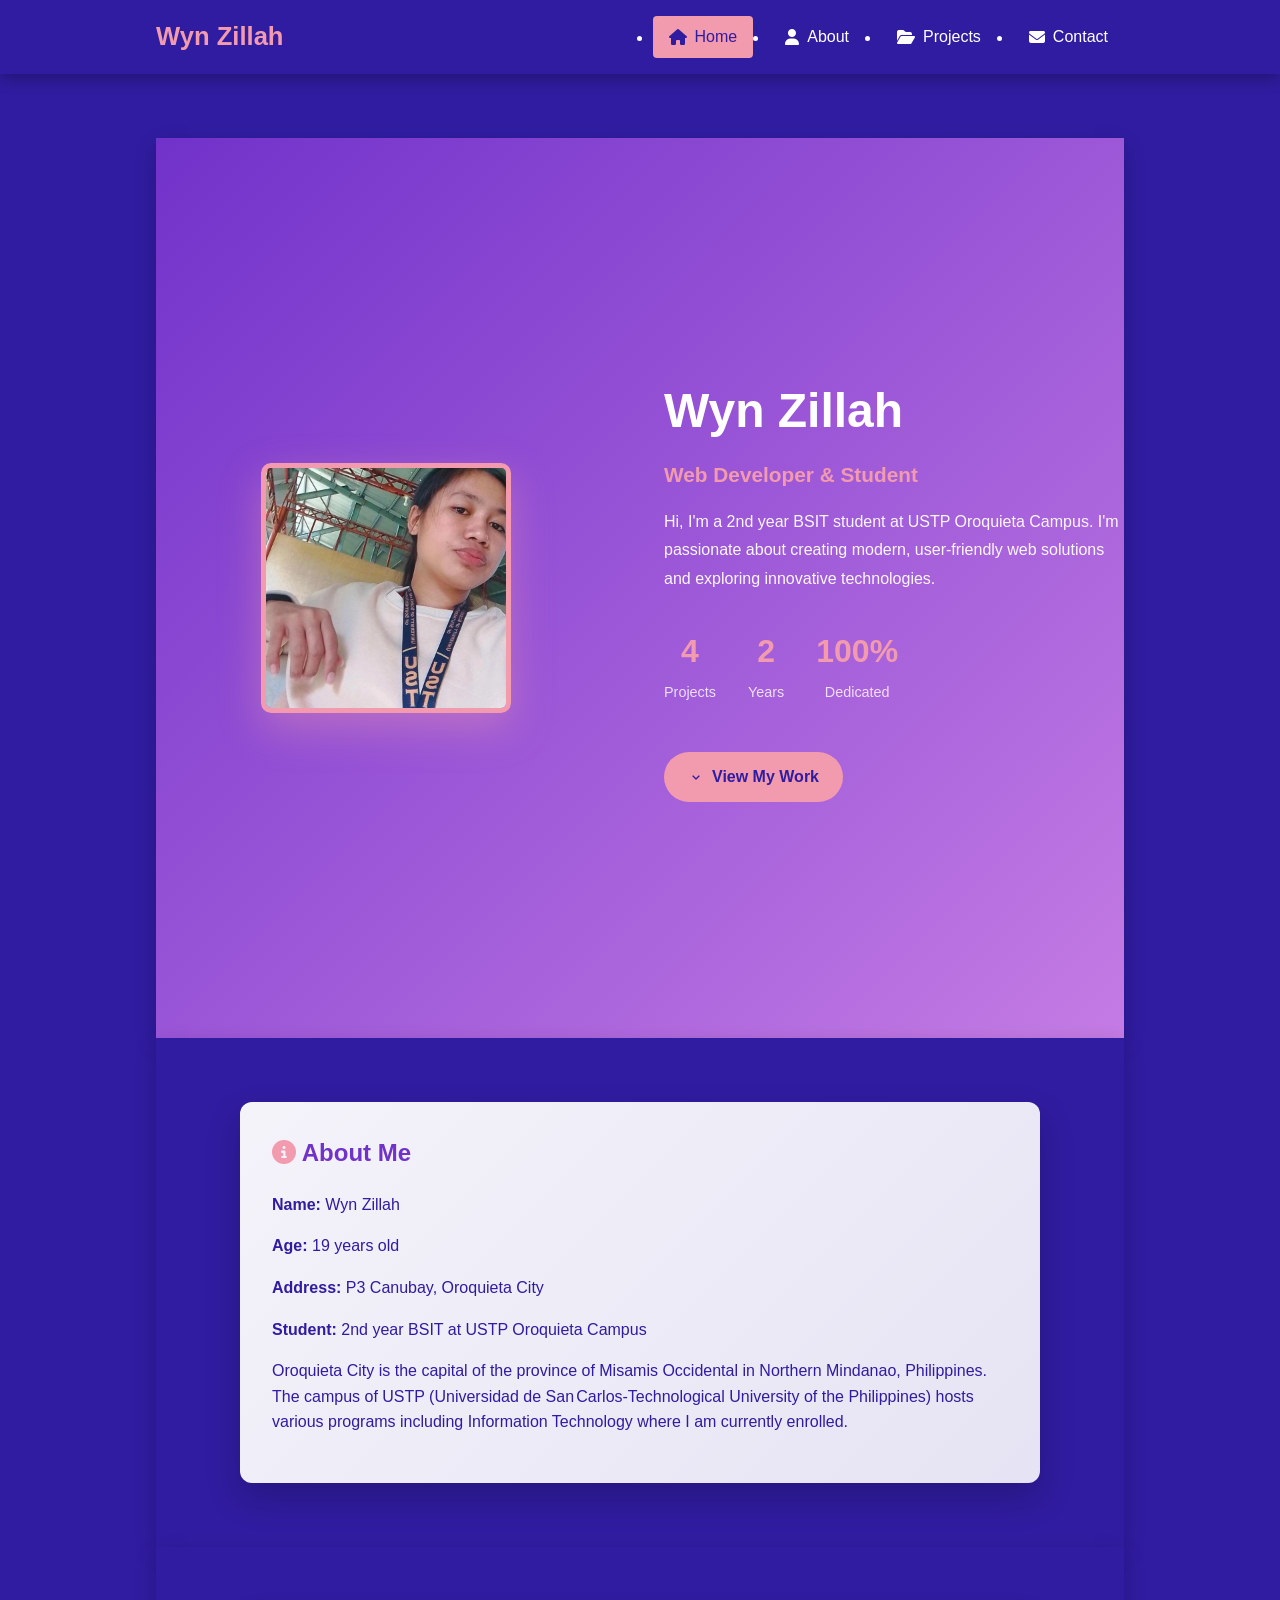
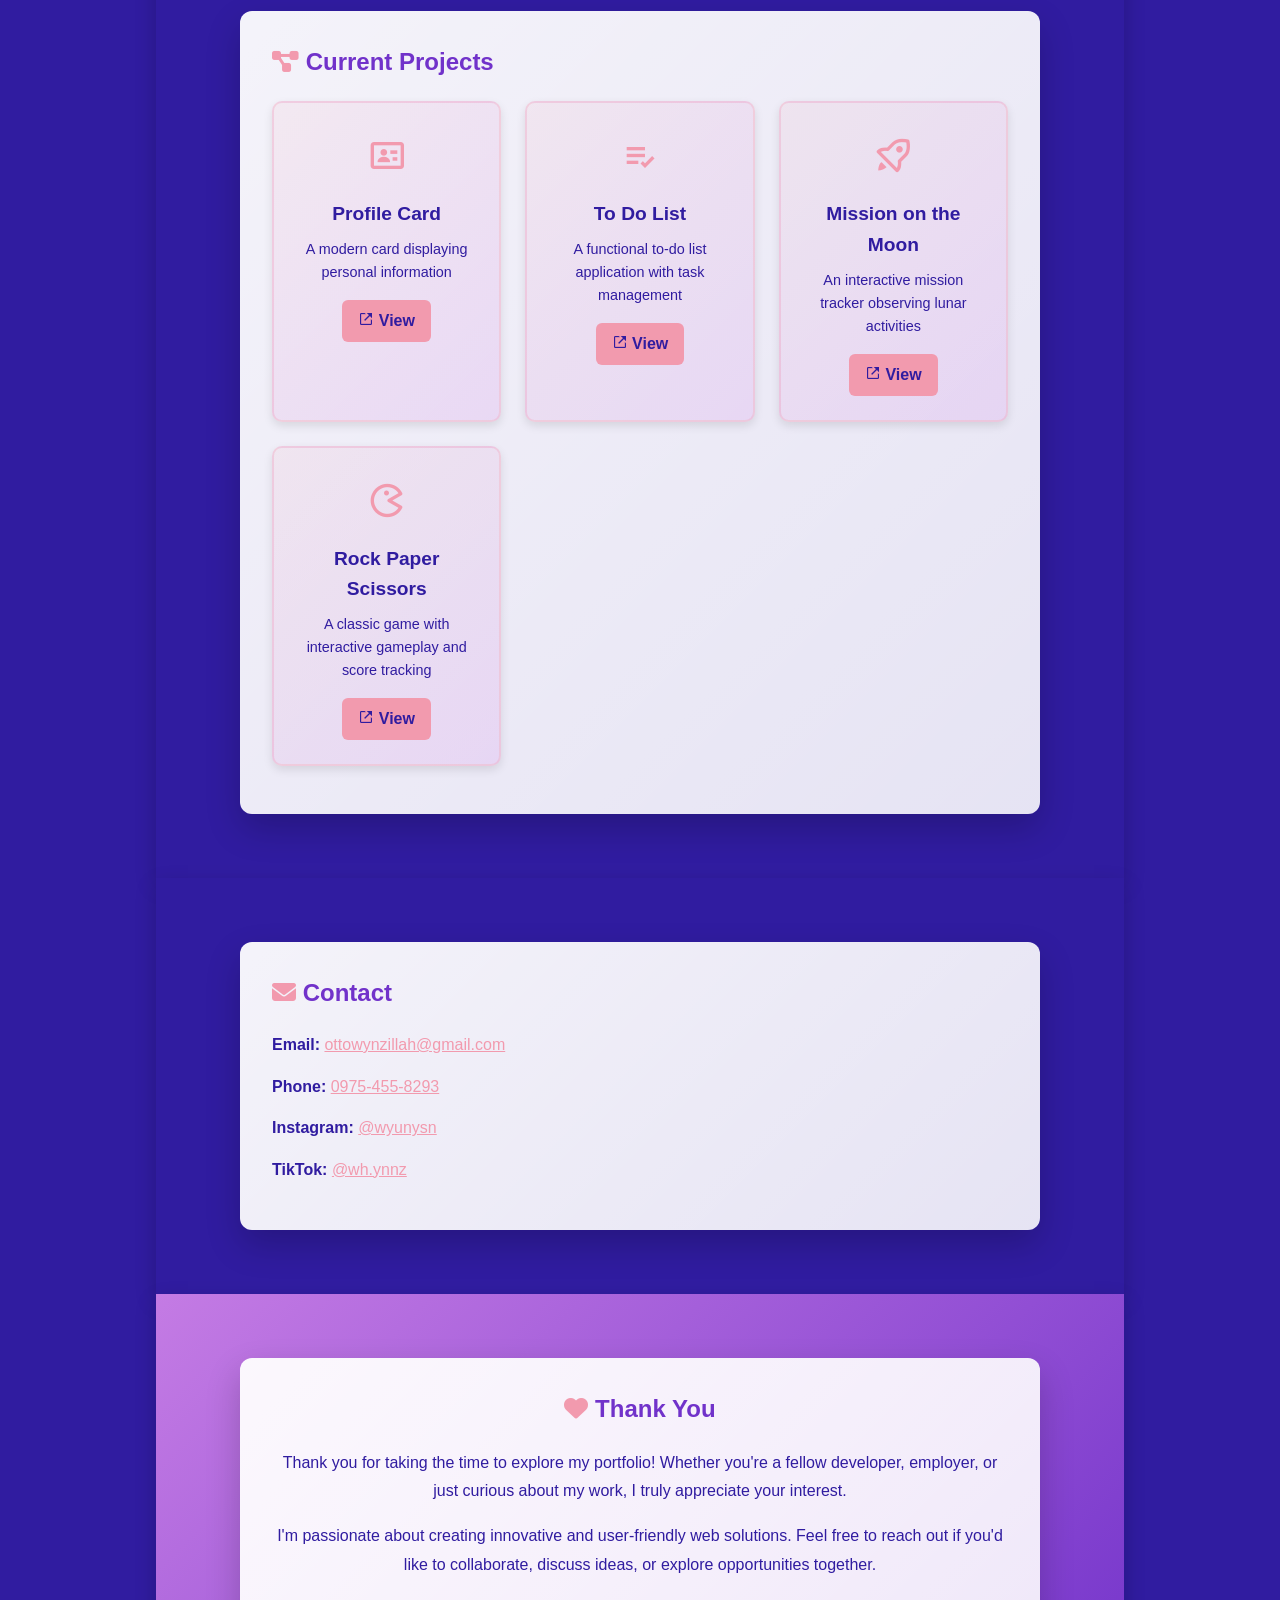
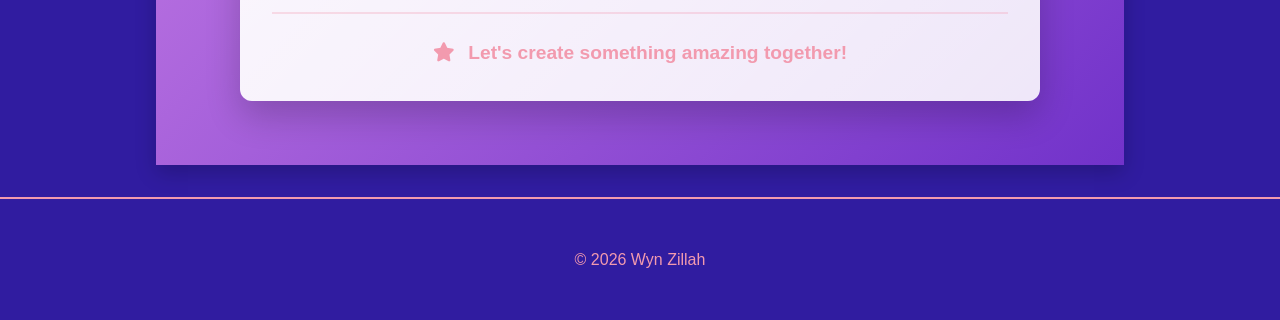
==== Otto_Portfolio/index.html @ 269c7b68 "Add files via upload" ====
<!DOCTYPE html>
<html lang="en">
<head>
    <meta charset="UTF-8" />
    <meta http-equiv="X-UA-Compatible" content="IE=edge" />
    <meta name="viewport" content="width=device-width, initial-scale=1.0" />
    <title>Wyn Zillah Portfolio</title>
    <!-- icons -->
    <link rel="stylesheet" href="https://cdnjs.cloudflare.com/ajax/libs/font-awesome/6.4.0/css/all.min.css" integrity="sha512-pPhH0VX5eTK8TfZVtPq0eBIJqN/HgQE8n6R6s9fOn0D+yuXXdupAPeVnOvXwRZkN69l+lrC2RVvXQk+4X+e1sA==" crossorigin="anonymous" referrerpolicy="no-referrer" />
    <link rel="stylesheet" href="https://cdn.jsdelivr.net/npm/boxicons@latest/css/boxicons.min.css" />
    <link rel="stylesheet" href="style.css" />
</head>
<body>
    <header>
        <div class="container header-inner">
            <h1 class="logo">Wyn Zillah</h1>
            <nav>
                <ul class="nav-list">
                    <li><a href="#home" class="active"><i class="fas fa-home"></i> Home</a></li>
                    <li><a href="#about"><i class="fas fa-user"></i> About</a></li>
                    <li><a href="#projects"><i class="fas fa-folder-open"></i> Projects</a></li>
                    <li><a href="#contact"><i class="fas fa-envelope"></i> Contact</a></li>
                </ul>
            </nav>
            <button class="nav-toggle" aria-label="Toggle navigation">
                &#9776;
            </button>
        </div>
    </header>
    <main class="main-content">
        <div class="container">
            <section id="home" class="home-section reveal">
                <div class="home-content">
                    <div class="home-image">
                        <img src="images/wyn.jpg" alt="Wyn Zillah" class="profile-img" />
                    </div>
                    <div class="home-text">
                        <h1>Wyn Zillah</h1>
                        <p class="role">Web Developer & Student</p>
                        <p class="intro">Hi, I'm a 2nd year BSIT student at USTP Oroquieta Campus. I'm passionate about creating modern, user-friendly web solutions and exploring innovative technologies.</p>
                        <div class="home-stats">
                            <div class="stat">
                                <span class="stat-number">4</span>
                                <span class="stat-label">Projects</span>
                            </div>
                            <div class="stat">
                                <span class="stat-number">2</span>
                                <span class="stat-label">Years</span>
                            </div>
                            <div class="stat">
                                <span class="stat-number">100%</span>
                                <span class="stat-label">Dedicated</span>
                            </div>
                        </div>
                        <a href="#projects" class="cta-btn"><i class="bx bx-chevron-down"></i> View My Work</a>
                    </div>
                </div>
            </section>
            <section id="about" class="reveal">
                <div class="section-card">
                    <h2><i class="fas fa-info-circle"></i> About Me</h2>
                    <p><strong>Name:</strong> Wyn Zillah</p>
                    <p><strong>Age:</strong> 19 years old</p>
                    <p><strong>Address:</strong> P3 Canubay, Oroquieta City</p>
                    <p><strong>Student:</strong> 2nd year BSIT at USTP Oroquieta Campus</p>
                    <p>
                        Oroquieta City is the capital of the province of Misamis Occidental in
                        Northern Mindanao, Philippines. The campus of USTP (Universidad de
                        San Carlos‑Technological University of the Philippines) hosts various
                        programs including Information Technology where I am currently
                        enrolled.
                    </p>
                </div>
            </section>
            <section id="projects" class="reveal">
                <div class="section-card">
                    <h2><i class="fas fa-project-diagram"></i> Current Projects</h2>
                    <ul class="project-list">
                        <li class="project-item">
                            <div class="project-icon">
                                <i class="bx bx-id-card"></i>
                            </div>
                            <h3>Profile Card</h3>
                            <p>A modern card displaying personal information</p>
                            <a href="IT223_OTTO_profilecard/index.html" class="project-link"><i class="bx bx-link-external"></i> View</a>
                        </li>
                        <li class="project-item">
                            <div class="project-icon">
                                <i class="bx bx-list-check"></i>
                            </div>
                            <h3>To Do List</h3>
                            <p>A functional to-do list application with task management</p>
                            <a href="IT233_OTTO_LA3/index.html" class="project-link"><i class="bx bx-link-external"></i> View</a>
                        </li>
                        <li class="project-item">
                            <div class="project-icon">
                                <i class="bx bx-rocket"></i>
                            </div>
                            <h3>Mission on the Moon</h3>
                            <p>An interactive mission tracker observing lunar activities</p>
                            <a href="IT233_OTTO_The Observer/index.html" class="project-link"><i class="bx bx-link-external"></i> View</a>
                        </li>
                        <li class="project-item">
                            <div class="project-icon">
                                <i class="bx bx-game"></i>
                            </div>
                            <h3>Rock Paper Scissors</h3>
                            <p>A classic game with interactive gameplay and score tracking</p>
                            <a href="IT233_OTTO_RPS/index.html" class="project-link"><i class="bx bx-link-external"></i> View</a>
                        </li>
                    </ul>
                </div>
            </section>
            <section id="contact" class="reveal">
                <div class="section-card">
                    <h2><i class="fas fa-envelope"></i> Contact</h2>
                    <p><strong>Email:</strong> <a href="mailto:ottowynzillah@gmail.com">ottowynzillah@gmail.com</a></p>
                    <p><strong>Phone:</strong> <a href="tel:09754558293">0975‑455‑8293</a></p>
                    <p><strong>Instagram:</strong> <a href="https://instagram.com/wyunysn" target="_blank">@wyunysn</a></p>
                    <p><strong>TikTok:</strong> <a href="https://www.tiktok.com/@wh.ynnz" target="_blank">@wh.ynnz</a></p>
                </div>
            </section>
            <section id="thank-you" class="reveal">
                <div class="section-card thank-you-card">
                    <h2><i class="fas fa-heart"></i> Thank You</h2>
                    <p class="thank-you-text">Thank you for taking the time to explore my portfolio! Whether you're a fellow developer, employer, or just curious about my work, I truly appreciate your interest.</p>
                    <p class="thank-you-text">I'm passionate about creating innovative and user-friendly web solutions. Feel free to reach out if you'd like to collaborate, discuss ideas, or explore opportunities together.</p>
                    <div class="thank-you-footer">
                        <p><i class="fas fa-star"></i> Let's create something amazing together!</p>
                    </div>
                </div>
            </section>
        </div>
    </main>
    <footer>
        <p>&copy; 2026 Wyn Zillah</p>
    </footer>
    <script src="script.js"></script>
</body>
</html>
---- Otto_Portfolio/style.css ----
/* color palette */
:root {
    --pink: #F29AAE;
    --purple-light: #C47BE4;
    --purple: #7132CA;
    --dark-purple: #301CA0;
    --max-width: 1000px;
}

/* global base */
* {
    box-sizing: border-box;
}

body {
    margin: 0;
    font-family: 'Segoe UI', Tahoma, Geneva, Verdana, sans-serif;
    background: var(--dark-purple);
    color: #fff;
    line-height: 1.6;
}

html {
    scroll-behavior: smooth;
}

a {
    color: var(--pink);
    transition: color 0.2s;
}

a:hover {
    color: var(--purple-light);
}

.container {
    max-width: var(--max-width);
    margin: 0 auto;
    padding: 0 1rem;
}

header {
    background: var(--dark-purple);
    color: white;
    position: sticky;
    top: 0;
    width: 100%;
    z-index: 1000;
    box-shadow: 0 4px 15px rgba(0,0,0,0.3);
}

.header-inner {
    display: flex;
    align-items: center;
    justify-content: space-between;
}

.logo {
    font-size: 1.6rem;
    margin: 0;
    color: var(--pink);
}

.nav-list {
    display: flex;
    gap: 1rem;
}

.nav-list a {
    color: white;
    text-decoration: none;
    padding: 0.5rem 1rem;
    display: flex;
    align-items: center;
    gap: 0.5rem;
}

.nav-list a.active,
.nav-list a:hover {
    background: var(--pink);
    border-radius: 4px;
    color: var(--dark-purple);
}

.nav-toggle {
    display: none;
    background: none;
    border: none;
    font-size: 1.5rem;
    color: white;
}

main.main-content {
    padding: 4rem 2rem 2rem; /* top padding to account for header */
    scroll-behavior: smooth;
}

section {
    padding: 4rem 0;
}

#home {
    background: linear-gradient(135deg, var(--purple) 0%, var(--purple-light) 100%);
    color: white;
    text-align: center;
    min-height: 100vh;
    display: flex;
    align-items: center;
    justify-content: center;
    box-shadow: 0 8px 20px rgba(0,0,0,0.2);
    padding: 2rem 0;
}

.home-section .home-content {
    display: grid;
    grid-template-columns: 1fr 1fr;
    gap: 3rem;
    align-items: center;
    align-content: center;
    max-width: 1000px;
    width: 100%;
}

.home-section .home-image {
    display: flex;
    justify-content: center;
    align-items: center;
}

.home-section .home-text {
    text-align: left;
}

.home-section .home-text h1 {
    font-size: 3rem;
    margin: 0 0 0.5rem 0;
    font-weight: bold;
}

.home-section .role {
    font-size: 1.3rem;
    color: var(--pink);
    margin: 0 0 1rem 0;
    font-weight: 600;
}

.home-section .intro {
    font-size: 1rem;
    line-height: 1.8;
    margin: 0 0 2rem 0;
    color: rgba(255, 255, 255, 0.95);
}

.home-stats {
    display: flex;
    gap: 2rem;
    margin: 2rem 0;
    justify-content: flex-start;
}

.stat {
    display: flex;
    flex-direction: column;
    align-items: center;
}

.stat-number {
    font-size: 2rem;
    font-weight: bold;
    color: var(--pink);
}

.stat-label {
    font-size: 0.9rem;
    color: rgba(255, 255, 255, 0.8);
    margin-top: 0.25rem;
}

.cta-btn {
    display: inline-flex;
    align-items: center;
    gap: 0.5rem;
    background: var(--pink);
    color: var(--dark-purple);
    padding: 0.75rem 1.5rem;
    border-radius: 50px;
    text-decoration: none;
    font-weight: bold;
    transition: all 0.3s ease;
    margin-top: 1rem;
    cursor: pointer;
}

.cta-btn:hover {
    background: white;
    transform: translateY(-3px);
    box-shadow: 0 10px 25px rgba(242, 154, 174, 0.4);
}

.cta-btn i {
    animation: bounce 2s infinite;
}

@keyframes bounce {
    0%, 100% { transform: translateY(0); }
    50% { transform: translateY(5px); }
}


.profile-img {
    width: 250px;
    height: 250px;
    object-fit: cover;
    border: 5px solid var(--pink);
    border-radius: 10px;
    box-shadow: 0 15px 40px rgba(242,154,174,0.4);
    transition: transform 0.3s ease;
}

.profile-img:hover {
    transform: scale(1.05);
}


#about {
    background: var(--dark-purple);
    box-shadow: 0 8px 20px rgba(0,0,0,0.2);
}

#projects {
    background: var(--dark-purple);
    box-shadow: 0 8px 20px rgba(0,0,0,0.2);
    color: white;
}

#contact {
    background: var(--dark-purple);
    box-shadow: 0 8px 20px rgba(0,0,0,0.2);
}

#thank-you {
    background: linear-gradient(135deg, var(--purple-light) 0%, var(--purple) 100%);
    box-shadow: 0 8px 20px rgba(0,0,0,0.2);
}

.thank-you-card {
    background: linear-gradient(135deg, rgba(255,255,255,0.95) 0%, rgba(255,255,255,0.88) 100%);
    text-align: center;
}

.thank-you-text {
    color: var(--dark-purple) !important;
    font-size: 1rem;
    line-height: 1.8;
    margin: 1rem 0;
}

.thank-you-footer {
    margin-top: 2rem;
    padding-top: 1.5rem;
    border-top: 2px solid rgba(242, 154, 174, 0.3);
}

.thank-you-footer p {
    color: var(--pink);
    font-size: 1.2rem;
    font-weight: bold;
    margin: 0;
}

.thank-you-footer i {
    color: var(--pink);
    margin-right: 0.5rem;
    animation: heartbeat 1.5s ease-in-out infinite;
}

@keyframes heartbeat {
    0%, 100% { transform: scale(1); }
    25% { transform: scale(1.3); }
    50% { transform: scale(1); }
}

.project-list {
    list-style: none;
    padding: 0;
    display: grid;
    grid-template-columns: repeat(auto-fit, minmax(220px, 1fr));
    gap: 1.5rem;
}

.project-item {
    background: linear-gradient(135deg, rgba(242,154,174,0.1) 0%, rgba(193,50,228,0.1) 100%);
    padding: 1.5rem;
    border-radius: 10px;
    text-align: center;
    transition: all 0.3s ease;
    border: 2px solid rgba(242,154,174,0.3);
    cursor: pointer;
    box-shadow: 0 4px 10px rgba(0,0,0,0.1);
}

.project-item:hover {
    transform: translateY(-8px) scale(1.02);
    box-shadow: 0 15px 30px rgba(113,50,202,0.3);
    border-color: var(--pink);
    background: linear-gradient(135deg, rgba(242,154,174,0.2) 0%, rgba(193,50,228,0.2) 100%);
}

.project-icon {
    font-size: 2.5rem;
    color: var(--pink);
    margin-bottom: 0.5rem;
    animation: float 3s ease-in-out infinite;
}

@keyframes float {
    0%, 100% { transform: translateY(0px); }
    50% { transform: translateY(-10px); }
}

.project-item:hover .project-icon {
    color: var(--purple);
    animation: spin 0.6s ease-in-out;
}

@keyframes spin {
    0% { transform: rotate(0deg); }
    100% { transform: rotate(360deg); }
}

.project-item h3 {
    color: var(--dark-purple);
    margin: 0.5rem 0;
    font-size: 1.2rem;
}

.project-item p {
    color: var(--dark-purple);
    font-size: 0.9rem;
    margin: 0.5rem 0 1rem 0;
}

.project-link {
    display: inline-block;
    padding: 0.5rem 1rem;
    background: var(--pink);
    color: var(--dark-purple);
    border-radius: 6px;
    text-decoration: none;
    font-weight: bold;
    transition: all 0.3s ease;
}

.project-link:hover {
    background: var(--purple);
    color: white;
    transform: scale(1.05);
}

.badge {
    display: inline-block;
    padding: 0.35rem 0.8rem;
    background: var(--purple-light);
    color: white;
    border-radius: 20px;
    font-size: 0.8rem;
    font-weight: bold;
}

/* card wrapper used in each section */
.section-card {
    background: linear-gradient(135deg, rgba(255,255,255,0.95) 0%, rgba(255,255,255,0.88) 100%);
    padding: 2rem;
    border-radius: 12px;
    box-shadow: 0 15px 35px rgba(0,0,0,0.2);
    max-width: 800px;
    margin: 0 auto;
    color: var(--dark-purple);
}

/* reveal animation */
.reveal {
    opacity: 0;
    transform: translateY(20px);
    transition: opacity 0.8s ease, transform 0.8s ease;
}

.reveal.visible {
    opacity: 1;
    transform: translateY(0);
}

/* nav link hover animation */
.nav-list a:hover {
    transform: scale(1.05);
    transition: transform 0.2s;
}

/* mobile navigation and responsive header */
@media (max-width: 768px) {
    .nav-list {
        display: none;
        position: absolute;
        top: 60px;
        left: 0;
        background: var(--dark-purple);
        width: 100%;
        flex-direction: column;
    }
    .nav-list.show {
        display: flex;
    }
    .nav-toggle {
        display: block;
    }
    main.main-content {
        padding-top: 120px;
    }
    .home-section .home-content {
        grid-template-columns: 1fr;
        gap: 2rem;
        text-align: center;
    }
    
    .home-section .home-text {
        text-align: center;
    }
    
    .home-section .home-text h1 {
        font-size: 2rem;
    }
    
    .home-stats {
        justify-content: center;
    }
    
    .home-section .home-image {
        order: -1;
    }
}

footer {
    text-align: center;
    padding: 2rem 0;
    background: var(--dark-purple);
    color: var(--pink);
    position: relative;
    width: 100%;
    border-top: 2px solid var(--pink);
}

h1 {
    color: white;
}

.section-card h2 {
    color: var(--purple);
    margin-top: 0;
}

.section-card h2 i {
    color: var(--pink);
}
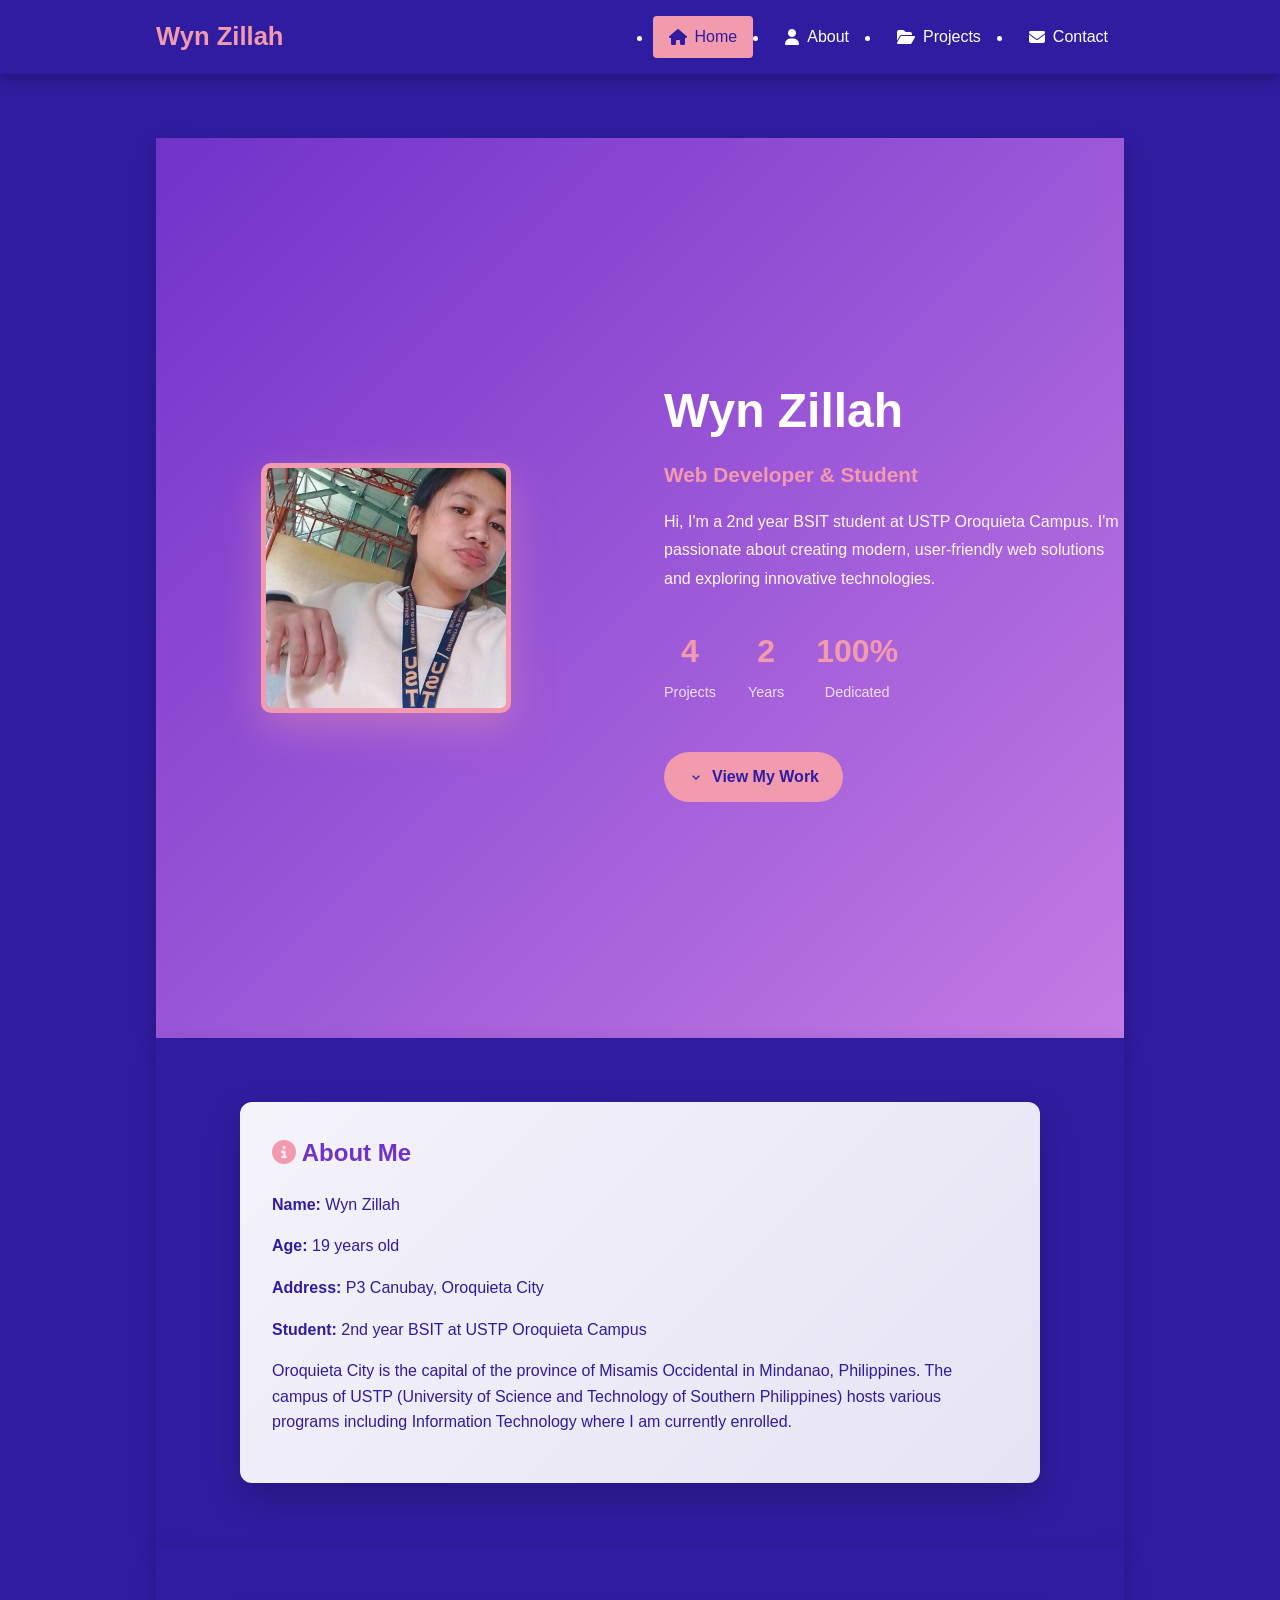
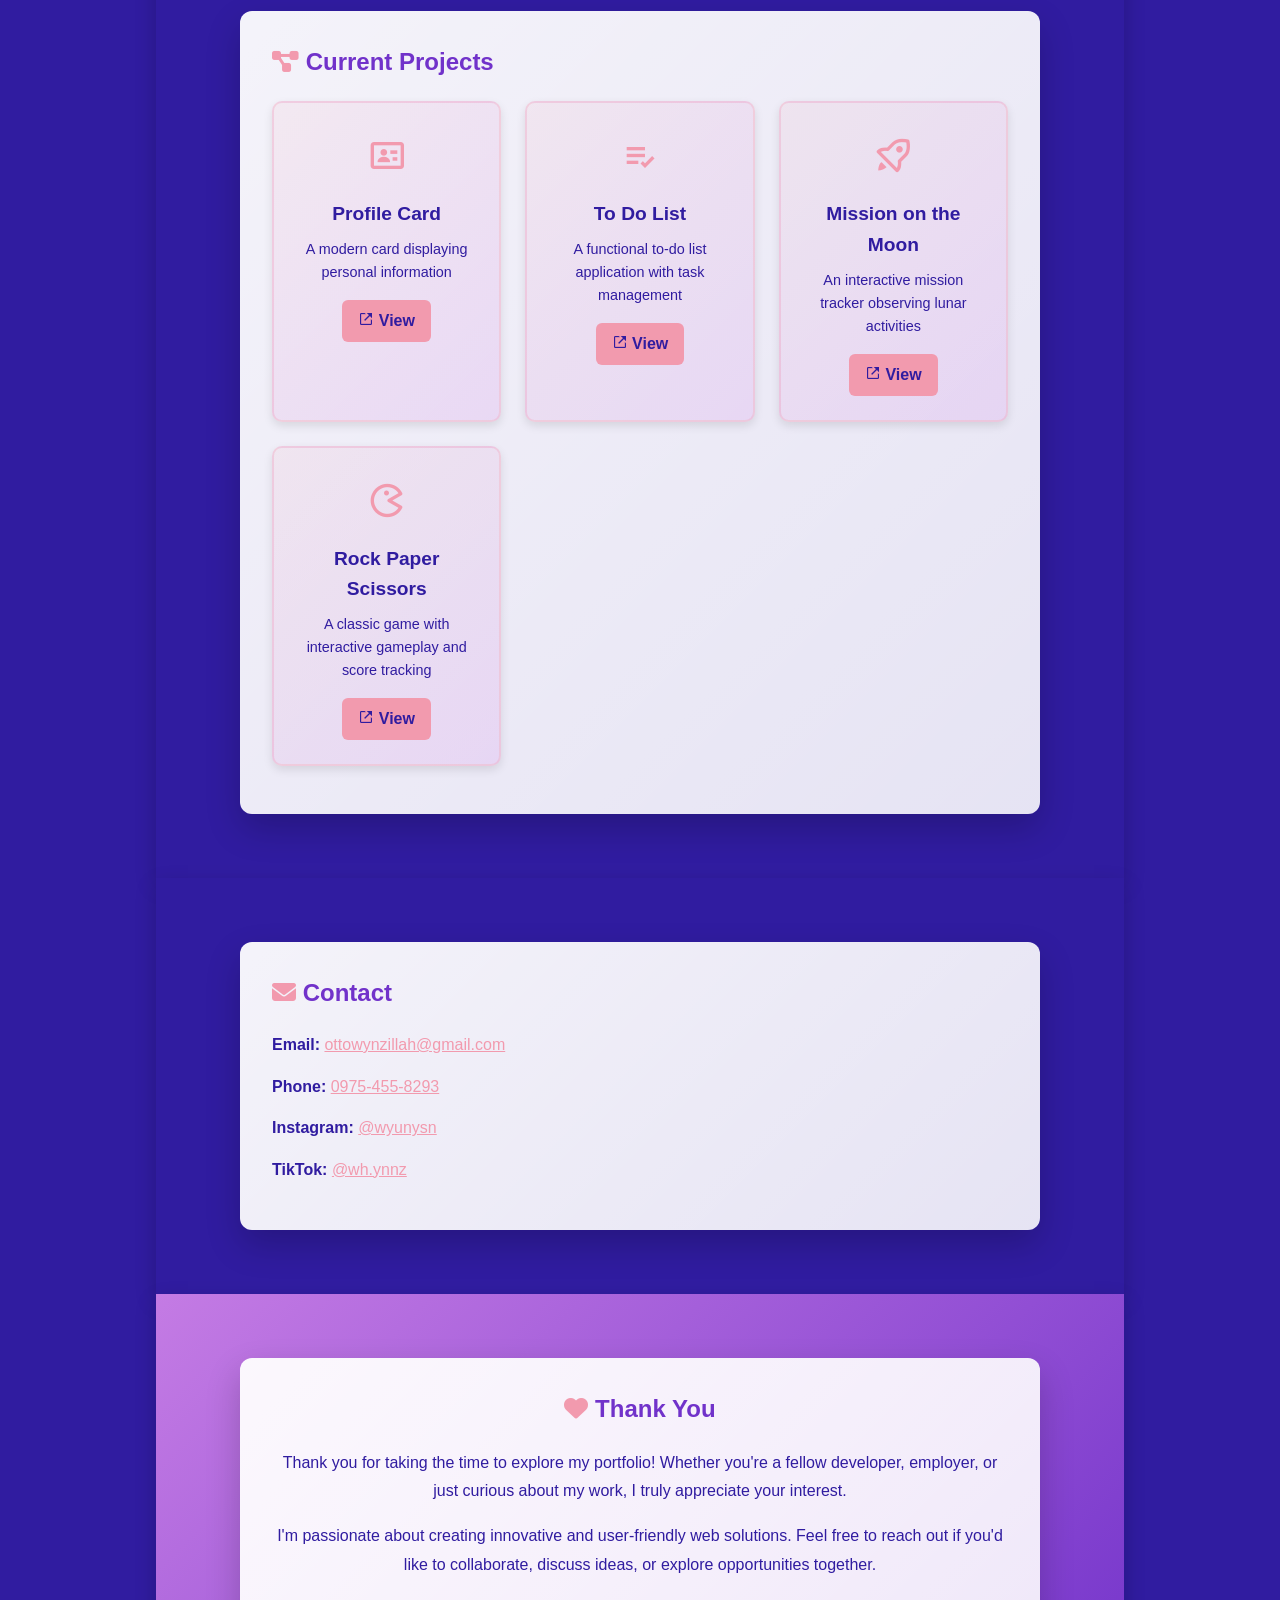
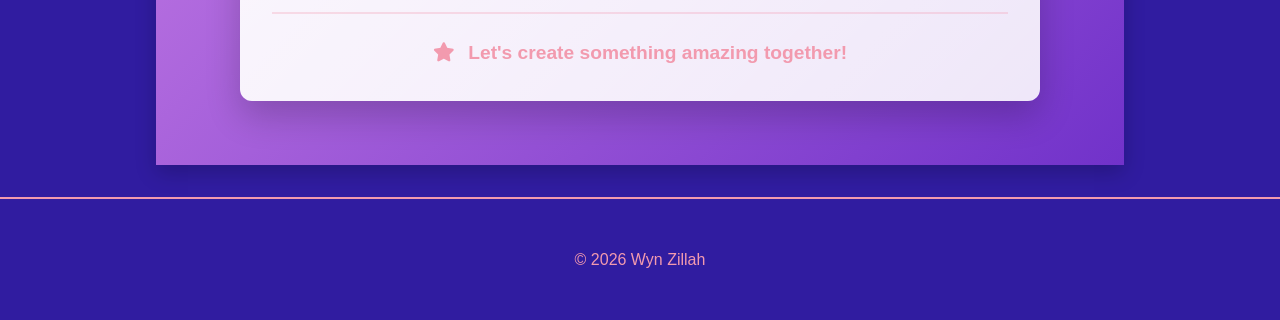
==== commit ce7b7957: "Fix HTML encoding issues in index.html" ====
--- a/Otto_Portfolio/index.html
+++ b/Otto_Portfolio/index.html
@@ -65,8 +65,7 @@
                     <p><strong>Student:</strong> 2nd year BSIT at USTP Oroquieta Campus</p>
                     <p>
                         Oroquieta City is the capital of the province of Misamis Occidental in
-                        Northern Mindanao, Philippines. The campus of USTP (Universidad de
-                        San Carlos‑Technological University of the Philippines) hosts various
+                        Mindanao, Philippines. The campus of USTP (University of Science and Technology of Southern Philippines) hosts various
                         programs including Information Technology where I am currently
                         enrolled.
                     </p>
@@ -138,3 +137,4 @@
     <script src="script.js"></script>
 </body>
 </html>
+
